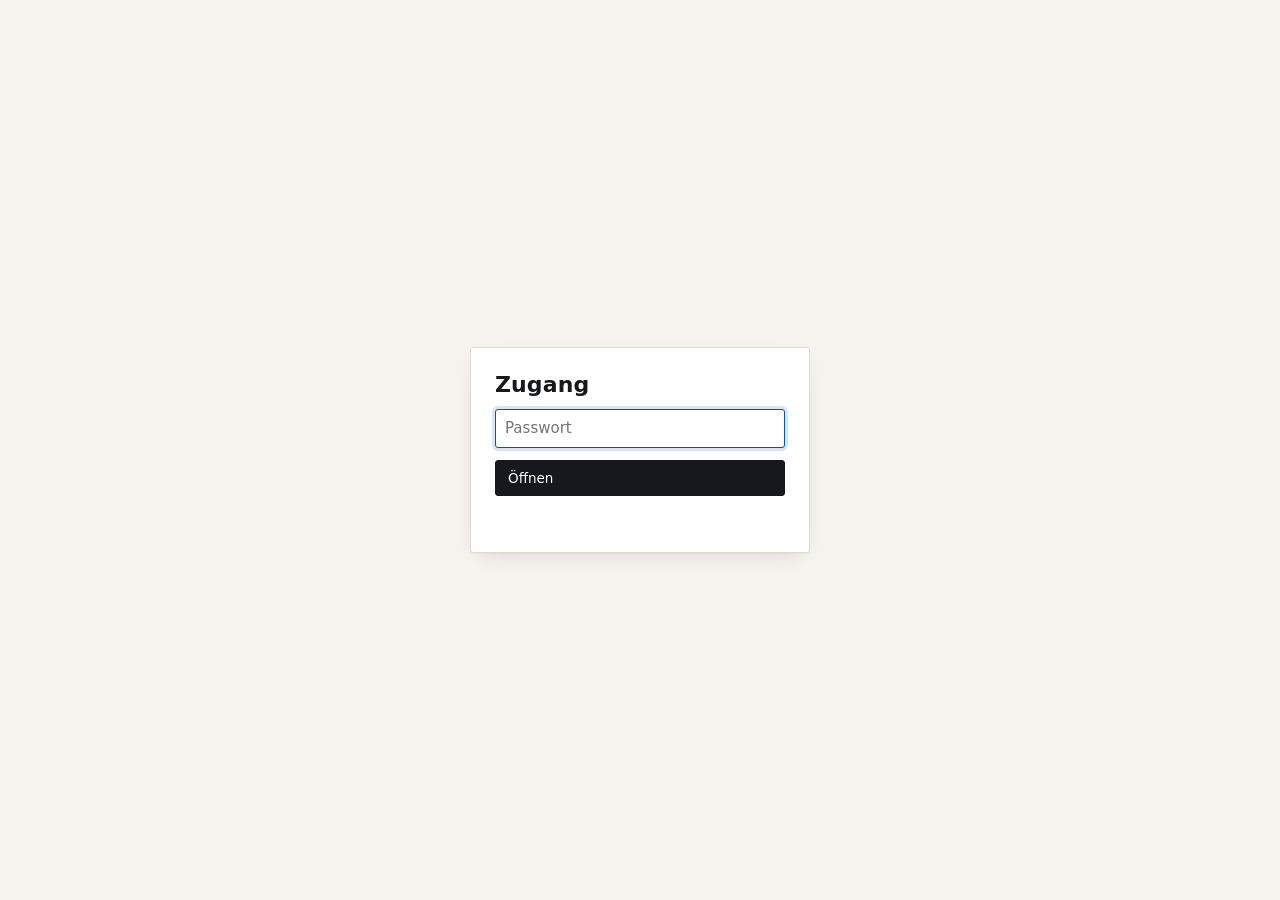
==== index.html @ f6db116a "Stand 2026-11-14T11:38Z" ====
<!doctype html>
<html lang="de">
<head>
<meta charset="utf-8">
<meta name="viewport" content="width=device-width, initial-scale=1">
<title>Zugang</title>
<meta name="robots" content="noindex,nofollow">
<meta name="referrer" content="no-referrer">
<meta name="theme-color" content="#16181D">
<link rel="stylesheet" href="styles.css">
<link rel="icon" href="data:image/svg+xml,%3Csvg xmlns='http://www.w3.org/2000/svg' viewBox='0 0 32 32'%3E%3Cpath d='M4 6h15l9 10-9 10H4z' fill='%23FFDB00' stroke='%2316181D' stroke-width='2'/%3E%3Ccircle cx='10' cy='16' r='2.5' fill='%2316181D'/%3E%3C/svg%3E">
</head>
<body class="locked">
<div id="login" class="login" hidden>
  <form id="login-form" autocomplete="on">
    <h1>Zugang</h1>
    <label class="sr" for="login-pw">Passwort</label>
    <input id="login-pw" class="inp" type="password" autocomplete="current-password" placeholder="Passwort" required>
    <button class="btn btn--primary" type="submit">Öffnen</button>
    <p id="login-msg" role="status"></p>
  </form>
</div>
<a class="skip" href="#view">Zum Inhalt springen</a>
<header class="masthead">
  <div class="masthead__inner">
    <a class="brand" href="#/aktuell" aria-label="Zweite-Chance-Monitor, Startseite">
      <svg class="brand__tag" viewBox="0 0 40 24" aria-hidden="true"><path d="M1 1h27l11 11-11 11H1z"/><circle cx="8" cy="12" r="2.6"/></svg>
      <span class="brand__name">Zweite&#8209;Chance&#8209;Monitor</span>
      <span class="brand__sub">IKEA Deutschland · inoffiziell</span>
    </a>
    <p class="status" id="status" aria-live="polite">Lade Daten …</p>
  </div>
  <nav class="tabs" aria-label="Hauptnavigation">
    <a href="#/aktuell" data-tab="aktuell">Aktuell <span class="tabs__n" id="n-aktuell"></span></a>
    <a href="#/archiv" data-tab="archiv">Archiv</a>
    <a href="#/merkliste" data-tab="merkliste">Merkliste <span class="tabs__n tabs__n--hit" id="n-hits"></span></a>
    <a href="#/statistik" data-tab="statistik">Statistik</a>
    <a href="#/daten" data-tab="daten">Daten &amp; Methodik</a>
  </nav>
</header>
<main id="view" tabindex="-1"></main>
<dialog id="detail" aria-labelledby="detail-title"></dialog>
<div class="toasts" id="toasts" role="status" aria-live="polite"></div>
<footer class="foot">
  Privates Projekt, nicht mit IKEA verbunden. Angaben ohne Gewähr – Verfügbarkeit immer bei IKEA prüfen.
</footer>
<script src="core.js"></script>
<script src="app.js"></script>
</body>
</html>
---- styles.css ----
:root{
  --paper:#F5F3EE; --card:#FFFFFF; --ink:#16181D; --ink-2:#3D4149; --muted:#6B6F76; --line:#DFDBD1; --line-2:#ECE9E2;
  --blue:#0058A3; --blue-ink:#00407A; --yellow:#FFDB00; --green:#2E7D4F; --rust:#B5452B;
  --sans:"IBM Plex Sans",system-ui,-apple-system,"Segoe UI",sans-serif; --cond:"IBM Plex Sans Condensed",var(--sans); --mono:"IBM Plex Mono",ui-monospace,monospace;
  --r:3px; --shadow:0 1px 0 rgba(22,24,29,.04),0 8px 24px -12px rgba(22,24,29,.18);
}
*{box-sizing:border-box}
html{-webkit-text-size-adjust:100%}
body{margin:0;background:var(--paper);color:var(--ink);font:15px/1.5 var(--sans);font-feature-settings:"tnum" 1}
a{color:var(--blue)} a:hover{color:var(--blue-ink)}
:focus-visible{outline:2px solid var(--blue);outline-offset:2px}
.skip{position:absolute;left:-999px}.skip:focus{left:12px;top:8px;z-index:99;background:var(--card);padding:6px 10px}
h1,h2,h3{font-family:var(--cond);letter-spacing:.005em;line-height:1.15;margin:0}
h2{font-size:22px} h3{font-size:16px}
.mono{font-family:var(--mono);font-size:12.5px}
.muted{color:var(--muted)}
button,input,select,textarea{font:inherit;color:inherit}

/* Masthead */
.masthead{background:var(--ink);color:#fff;position:sticky;top:0;z-index:20}
.masthead__inner{max-width:1440px;margin:0 auto;padding:14px 24px 10px;display:flex;gap:24px;align-items:flex-end;justify-content:space-between;flex-wrap:wrap}
.brand{display:grid;grid-template-columns:auto 1fr;column-gap:12px;align-items:center;color:#fff;text-decoration:none}
.brand:hover{color:#fff}
.brand__tag{width:40px;height:24px;grid-row:span 2}
.brand__tag path{fill:var(--yellow);stroke:#fff;stroke-width:1.2}.brand__tag circle{fill:var(--ink)}
.brand__name{font:700 22px/1 var(--cond);letter-spacing:.01em}
.brand__sub{font-size:12px;color:#B9BCC2;letter-spacing:.04em;text-transform:uppercase}
.status{margin:0;font-size:13px;color:#C9CCD1;text-align:right}
.status b{color:#fff;font-weight:600}
.status .dot{display:inline-block;width:8px;height:8px;border-radius:50%;background:var(--green);margin-right:6px;vertical-align:1px}
.status .dot--warn{background:#E0A100}.status .dot--bad{background:#E5533B}
.tabs{max-width:1440px;margin:0 auto;padding:0 16px;display:flex;gap:2px;overflow-x:auto;scrollbar-width:none}
.tabs a{color:#C9CCD1;text-decoration:none;padding:9px 12px 10px;font-weight:500;font-size:14px;border-bottom:3px solid transparent;white-space:nowrap}
.tabs a:hover{color:#fff}
.tabs a[aria-current=page]{color:#fff;border-bottom-color:var(--yellow)}
.tabs__n{font:500 11px var(--mono);color:#9EA2A9;margin-left:3px}
.tabs__n--hit:not(:empty){background:var(--yellow);color:var(--ink);padding:1px 6px;border-radius:9px}

main{max-width:1440px;margin:0 auto;padding:24px;min-height:70vh;outline:none}
.foot{max-width:1440px;margin:0 auto;padding:24px;color:var(--muted);font-size:12.5px;border-top:1px solid var(--line)}

/* Layout Liste */
.layout{display:grid;grid-template-columns:280px minmax(0,1fr);gap:28px;align-items:start}
@media (max-width:960px){.layout{grid-template-columns:1fr}.filters{position:static;max-height:none!important}}
.filters{position:sticky;top:112px;max-height:calc(100vh - 130px);overflow:auto;padding-right:6px}
.filters fieldset{border:0;border-top:1px solid var(--line);margin:0;padding:14px 0}
.filters legend{font:600 11.5px var(--sans);text-transform:uppercase;letter-spacing:.07em;color:var(--muted);padding:0 0 6px}
.filters .row{display:flex;gap:8px}
.inp{width:100%;background:var(--card);border:1px solid var(--line);border-radius:var(--r);padding:7px 9px;min-height:36px}
.inp:focus{border-color:var(--blue);outline:none;box-shadow:0 0 0 3px rgba(0,88,163,.15)}
.search{font-size:16px;padding:9px 11px}
.checks{display:flex;flex-direction:column;gap:1px;max-height:220px;overflow:auto;margin-top:6px}
.check{display:flex;align-items:center;gap:8px;font-size:13.5px;padding:3px 4px;border-radius:2px;cursor:pointer}
.check:hover{background:var(--line-2)}
.check input{accent-color:var(--blue);margin:0}
.check span:first-of-type{flex:1;min-width:0;overflow:hidden;text-overflow:ellipsis;white-space:nowrap}
.check small{font:11.5px var(--mono);color:var(--muted)}
.linkbtn{background:none;border:0;padding:0;color:var(--blue);cursor:pointer;font-size:12.5px}
.linkbtn:hover{text-decoration:underline}
.switch{display:flex;align-items:center;gap:8px;font-size:13.5px;padding:3px 0;cursor:pointer}
.switch input{accent-color:var(--blue)}

.toolbar{display:flex;flex-wrap:wrap;gap:10px 16px;align-items:center;justify-content:space-between;padding-bottom:12px;border-bottom:2px solid var(--ink);margin-bottom:4px}
.toolbar h2{display:flex;gap:10px;align-items:baseline}
.toolbar h2 small{font:400 14px var(--sans);color:var(--muted)}
.toolbar__r{display:flex;gap:8px;align-items:center;flex-wrap:wrap}
.btn{display:inline-flex;align-items:center;gap:6px;background:var(--card);border:1px solid var(--line);border-radius:var(--r);padding:7px 12px;min-height:36px;cursor:pointer;font-size:13.5px;font-weight:500;text-decoration:none;color:var(--ink)}
.btn:hover{border-color:var(--ink-2);color:var(--ink)}
.btn--primary{background:var(--ink);color:#fff;border-color:var(--ink)}.btn--primary:hover{background:#000;color:#fff}
.btn--blue{background:var(--blue);border-color:var(--blue);color:#fff}.btn--blue:hover{background:var(--blue-ink);color:#fff}
.btn[disabled]{opacity:.45;cursor:not-allowed}
.seg{display:inline-flex;border:1px solid var(--line);border-radius:var(--r);overflow:hidden;background:var(--card)}
.seg button{border:0;background:none;padding:6px 10px;cursor:pointer;font-size:13px;min-height:34px}
.seg button[aria-pressed=true]{background:var(--ink);color:#fff}
.notice{background:#FFF7C2;border:1px solid #EAD86A;padding:10px 14px;border-radius:var(--r);margin:14px 0;font-size:14px;display:flex;gap:12px;align-items:center;justify-content:space-between;flex-wrap:wrap}

/* Angebotszeilen */
.offers{list-style:none;margin:0;padding:0}
.offer{display:grid;grid-template-columns:72px minmax(0,1fr) 170px 128px;gap:16px;align-items:center;padding:14px 4px;border-bottom:1px solid var(--line);cursor:pointer;position:relative}
.offer:hover{background:rgba(255,255,255,.65)}
.offer:focus-visible{outline-offset:-2px}
.offer__img{width:72px;height:72px;background:#fff;border:1px solid var(--line-2);object-fit:contain;display:block}
.offer__img--none{display:grid;place-items:center;color:var(--line);font-size:26px}
.offer__t{font-weight:600;font-size:15.5px;letter-spacing:.01em}
.offer__t .badge{margin-left:6px}
.offer__d{color:var(--ink-2);font-size:13.5px;overflow:hidden;text-overflow:ellipsis;white-space:nowrap}
.offer__why{font-size:13px;color:var(--ink-2);margin-top:4px;display:flex;gap:6px;flex-wrap:wrap}
.chip{background:var(--line-2);border-radius:2px;padding:1px 7px;font-size:12.5px;max-width:100%;overflow:hidden;text-overflow:ellipsis;white-space:nowrap}
.chip--cond{background:#E3ECF6;color:#0B3E6E}
.offer__meta{font-size:13px;color:var(--ink-2);line-height:1.45}
.offer__meta .mono{color:var(--muted);font-size:11.5px}
.offer__price{text-align:right}
.price{font:700 22px/1 var(--cond)}
.price small{font-size:13px;font-weight:600}
.was{color:var(--muted);text-decoration:line-through;font-size:13px}
.tag{display:inline-block;position:relative;background:var(--yellow);color:var(--ink);font:700 13px/1 var(--cond);padding:4px 8px 4px 15px;margin-top:6px;clip-path:polygon(0 0,100% 0,100% 100%,0 100%,0 0)}
.tag::before{content:"";position:absolute;left:5px;top:50%;width:5px;height:5px;margin-top:-2.5px;border-radius:50%;background:var(--paper)}
.badge{display:inline-block;font:600 10.5px/1 var(--sans);text-transform:uppercase;letter-spacing:.06em;padding:3px 5px;border-radius:2px;vertical-align:2px}
.badge--new{background:var(--green);color:#fff}.badge--hit{background:var(--yellow);color:var(--ink)}
.badge--gone{background:var(--rust);color:#fff}.badge--back{background:#5B4BA8;color:#fff}.badge--drop{background:var(--blue);color:#fff}
@media (max-width:760px){
  .offer{grid-template-columns:60px minmax(0,1fr) auto;gap:12px}
  .offer__img{width:60px;height:60px}
  .offer__meta{grid-column:2/4;grid-row:2;font-size:12.5px}
  .offer__d{white-space:normal}
}
.grid{display:grid;grid-template-columns:repeat(auto-fill,minmax(210px,1fr));gap:14px;list-style:none;padding:14px 0 0;margin:0}
.card{background:var(--card);border:1px solid var(--line);border-radius:var(--r);padding:12px;cursor:pointer;display:flex;flex-direction:column;gap:6px}
.card:hover{border-color:var(--ink-2)}
.card img,.card .offer__img--none{width:100%;aspect-ratio:1;object-fit:contain;height:auto;border:0}
.card .price{font-size:20px}
.more{display:flex;justify-content:center;padding:20px}
.empty{padding:48px 12px;text-align:center;color:var(--muted)}
.empty h3{color:var(--ink);margin-bottom:6px}

/* Dialog */
dialog{border:0;padding:0;width:min(980px,96vw);max-height:92vh;background:var(--paper);color:var(--ink);border-radius:4px;box-shadow:0 30px 80px -20px rgba(0,0,0,.5)}
dialog::backdrop{background:rgba(22,24,29,.55)}
.dlg{display:grid;grid-template-columns:minmax(0,340px) minmax(0,1fr);gap:0}
@media (max-width:760px){.dlg{grid-template-columns:1fr}}
.dlg__img{background:#fff;display:grid;place-items:center;padding:20px;min-height:260px}
.dlg__img img{max-width:100%;max-height:340px;object-fit:contain}
.dlg__body{padding:22px 24px 26px;overflow:auto;max-height:92vh}
.dlg__close{position:absolute;right:10px;top:10px;width:36px;height:36px;border-radius:50%;border:0;background:var(--ink);color:#fff;font-size:18px;cursor:pointer;z-index:2}
.dlg h2{font-size:26px;margin:2px 0 4px;padding-right:36px}
.kv{display:grid;grid-template-columns:150px minmax(0,1fr);gap:6px 14px;font-size:14px;margin:16px 0}
.kv dt{color:var(--muted)} .kv dd{margin:0;overflow-wrap:anywhere}
.priceblock{display:flex;gap:18px;align-items:flex-end;padding:12px 0;border-top:1px solid var(--line);border-bottom:1px solid var(--line);margin-top:14px;flex-wrap:wrap}
.priceblock .price{font-size:34px}
.timeline{list-style:none;margin:8px 0 0;padding:0;border-left:2px solid var(--line);font-size:13.5px}
.timeline li{padding:3px 0 3px 14px;position:relative}
.timeline li::before{content:"";position:absolute;left:-6px;top:10px;width:10px;height:10px;border-radius:50%;background:var(--paper);border:2px solid var(--ink-2)}
.section{margin-top:22px}
.section h3{font-size:13px;text-transform:uppercase;letter-spacing:.07em;color:var(--muted);font-family:var(--sans);font-weight:600;margin-bottom:6px}
.minilist{list-style:none;padding:0;margin:0;font-size:13.5px}
.minilist li{display:flex;justify-content:space-between;gap:10px;padding:5px 0;border-bottom:1px dotted var(--line)}

/* Statistik */
.kpis{display:grid;grid-template-columns:repeat(auto-fit,minmax(170px,1fr));gap:0;border-top:2px solid var(--ink);border-bottom:1px solid var(--line);margin:14px 0 26px}
.kpi{padding:14px 16px 14px 0}
.kpi b{display:block;font:700 30px/1.05 var(--cond)}
.kpi span{font-size:12.5px;color:var(--muted)}
.charts{display:grid;grid-template-columns:repeat(auto-fit,minmax(min(100%,440px),1fr));gap:28px 36px}
.chart{min-width:0}
.chart header{display:flex;justify-content:space-between;align-items:baseline;gap:10px;border-bottom:1px solid var(--ink);padding-bottom:6px;margin-bottom:8px}
.chart header p{margin:2px 0 0;font-size:12.5px;color:var(--muted)}
.bars{display:grid;grid-template-columns:minmax(90px,38%) 1fr auto;gap:4px 10px;align-items:center;font-size:13px}
.bars .l{overflow:hidden;text-overflow:ellipsis;white-space:nowrap}
.bars .b{height:14px;background:var(--line-2);position:relative}
.bars .b i{position:absolute;inset:0 auto 0 0;background:var(--ink)}
.bars .v{font:12px var(--mono);text-align:right;color:var(--ink-2)}
.bars .b i.y{background:var(--yellow)}.bars .b i.bl{background:var(--blue)}
.cols svg{width:100%;height:auto;display:block}
.legend{display:flex;gap:14px;font-size:12.5px;color:var(--muted);margin-top:6px}
.legend i{display:inline-block;width:10px;height:10px;margin-right:5px;vertical-align:-1px}

/* Tabellen / Daten */
.tbl{width:100%;border-collapse:collapse;font-size:13.5px}
.tbl th{text-align:left;font-weight:600;font-size:12px;text-transform:uppercase;letter-spacing:.05em;color:var(--muted);border-bottom:1px solid var(--ink);padding:6px 8px}
.tbl td{border-bottom:1px solid var(--line);padding:6px 8px;vertical-align:top}
.tbl td.n{text-align:right;font-family:var(--mono);font-size:12.5px}
.tblwrap{overflow-x:auto}
.cols2{display:grid;grid-template-columns:repeat(auto-fit,minmax(min(100%,420px),1fr));gap:30px}
.box{background:var(--card);border:1px solid var(--line);border-radius:var(--r);padding:18px 20px}
.box h3{margin-bottom:8px}
.prose{max-width:780px}.prose p,.prose li{color:var(--ink-2)}
.bm{display:inline-block;background:var(--yellow);color:var(--ink);font-weight:700;padding:9px 14px;border-radius:var(--r);text-decoration:none;border:2px dashed var(--ink);cursor:grab}
.drop{border:2px dashed var(--line);border-radius:var(--r);padding:18px;text-align:center;color:var(--muted)}
.drop.over{border-color:var(--blue);background:#EAF2FA}
code{font-family:var(--mono);font-size:.88em;background:var(--line-2);padding:1px 4px;border-radius:2px}

/* Regeln */
.rules{display:grid;gap:10px;margin:10px 0}
.rule{background:var(--card);border:1px solid var(--line);border-left:4px solid var(--yellow);border-radius:var(--r);padding:12px 14px;display:flex;gap:12px;justify-content:space-between;align-items:flex-start}
.rule--off{border-left-color:var(--line);opacity:.7}
.rule--repo{border-left-color:var(--blue)}
.rule p{margin:3px 0 0;font-size:13px;color:var(--ink-2)}
.rule__act{display:flex;gap:6px;flex-shrink:0;flex-wrap:wrap;justify-content:flex-end}
.form{display:grid;grid-template-columns:repeat(auto-fit,minmax(200px,1fr));gap:12px;margin-top:10px}
.form label{display:flex;flex-direction:column;gap:4px;font-size:12.5px;color:var(--muted);font-weight:500}
.toasts{position:fixed;bottom:16px;left:50%;transform:translateX(-50%);display:flex;flex-direction:column;gap:8px;z-index:60;width:min(520px,92vw)}
.toast{background:var(--ink);color:#fff;padding:11px 15px;border-radius:var(--r);font-size:14px;box-shadow:var(--shadow);animation:in .2s ease-out}
@keyframes in{from{opacity:0;transform:translateY(8px)}}
.skeleton{height:86px;border-bottom:1px solid var(--line);background:linear-gradient(90deg,transparent,rgba(255,255,255,.7),transparent) var(--line-2);background-size:200% 100%;animation:sh 1.2s infinite}
@keyframes sh{to{background-position:-200% 0}}
@media (prefers-reduced-motion:reduce){*{animation:none!important;transition:none!important}}
.sr{position:absolute;width:1px;height:1px;overflow:hidden;clip:rect(0 0 0 0)}

/* Mobile: Suche bleibt direkt erreichbar, weitere Filter sind einklappbar. */
.mobile-filter-toggle{display:none}
.rule-hits:empty{display:none}
@media (max-width:960px){
  main{padding:16px}
  .layout{gap:12px}
  .filters{display:grid;grid-template-columns:minmax(0,1fr) auto;gap:8px;padding:0;margin:0 0 12px;max-height:none!important;overflow:visible}
  .filters .search{grid-column:1;min-width:0}
  .mobile-filter-toggle{display:inline-flex;grid-column:2;white-space:nowrap;min-height:42px}
  .filters fieldset,.filters #reset{display:none}
  .filters.filters--open{grid-template-columns:1fr}
  .filters.filters--open .search,.filters.filters--open .mobile-filter-toggle{grid-column:1}
  .filters.filters--open fieldset,.filters.filters--open #reset{display:block;grid-column:1}
  .filters.filters--open .checks{max-height:180px}
  .rule{display:grid;grid-template-columns:minmax(0,1fr) auto;gap:8px}
  .rule__act{grid-column:1/-1;justify-content:flex-start}
  .rule__act .btn{min-height:40px}
  .rule-hits{margin:8px 0 20px}
  .rule-hits .offers{max-height:62vh;overflow:auto}
}

/* Zugang */
body.locked .masthead,body.locked main,body.locked .foot{display:none}
.login{min-height:100vh;display:grid;place-items:center;padding:16px}
.login[hidden]{display:none}
.login form{width:min(340px,100%);display:grid;gap:12px;background:var(--card);border:1px solid var(--line);border-radius:var(--r);padding:24px;box-shadow:var(--shadow)}
.login h1{font-size:22px}
.login p{margin:0;min-height:1.4em;color:var(--rust);font-size:14px}
.inp{width:100%}
summary{cursor:pointer}
details.box>summary{list-style:none}
details.box>summary::-webkit-details-marker{display:none}
details.box>summary h3::after{content:" ▾";color:var(--muted)}
details.box:not([open])>summary h3::after{content:" ▸"}

/* Mobil: kompakter Kopf, Filter als Vollbild-Blatt mit fester Bestätigungsleiste */
.filters__done{display:none}
@media (max-width:960px){
  .masthead{position:static}
  .masthead__inner{padding:10px 16px 6px;gap:4px 12px}
  .brand__sub,.brand__tag{display:none}
  .brand__name{font-size:19px}
  .status{font-size:12px;margin:0}
  .filters.filters--open{display:block;position:fixed!important;inset:0;z-index:70;background:var(--paper);overflow:auto;padding:14px 16px 96px;margin:0;-webkit-overflow-scrolling:touch}
  .filters.filters--open .search{margin-bottom:8px}
  .filters.filters--open .mobile-filter-toggle{width:100%;margin-bottom:6px}
  .filters.filters--open .filters__done{display:block;position:fixed;left:16px;right:16px;bottom:14px;z-index:71;min-height:48px;justify-content:center;box-shadow:0 6px 20px rgba(0,0,0,.3)}
  body.filters-open{overflow:hidden}
  .filters.filters--open .checks{max-height:220px}
  .toolbar{flex-wrap:wrap;gap:8px}
}
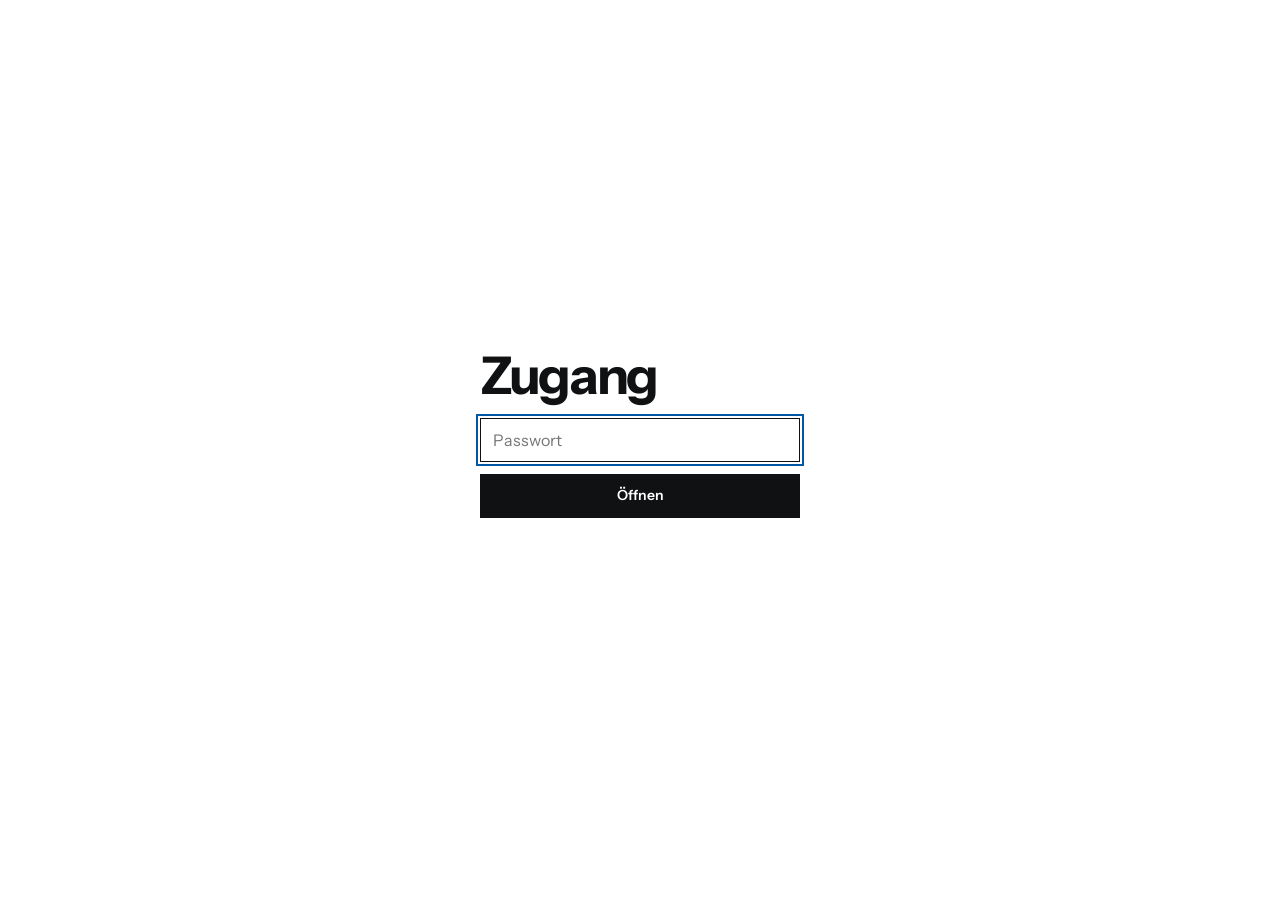
==== commit 0c2c1567: "Stand 2026-11-28T15:42Z" ====
--- a/index.html
+++ b/index.html
@@ -2,49 +2,36 @@
 <html lang="de">
 <head>
 <meta charset="utf-8">
-<meta name="viewport" content="width=device-width, initial-scale=1">
+<meta name="viewport" content="width=device-width, initial-scale=1, viewport-fit=cover">
 <title>Zugang</title>
 <meta name="robots" content="noindex,nofollow">
 <meta name="referrer" content="no-referrer">
-<meta name="theme-color" content="#16181D">
-<link rel="stylesheet" href="styles.css">
-<link rel="icon" href="data:image/svg+xml,%3Csvg xmlns='http://www.w3.org/2000/svg' viewBox='0 0 32 32'%3E%3Cpath d='M4 6h15l9 10-9 10H4z' fill='%23FFDB00' stroke='%2316181D' stroke-width='2'/%3E%3Ccircle cx='10' cy='16' r='2.5' fill='%2316181D'/%3E%3C/svg%3E">
+<meta name="theme-color" content="#101112">
+<link rel="preconnect" href="https://fonts.googleapis.com">
+<link rel="stylesheet" href="https://fonts.googleapis.com/css2?family=Instrument+Sans:wght@400;500;600;700&display=swap">
+<link rel="stylesheet" href="styles.css?v=1e78dff">
+<link rel="icon" href="icons/icon.svg" type="image/svg+xml">
+<link rel="icon" href="icons/icon-192.png" type="image/png" sizes="192x192">
+<link rel="apple-touch-icon" href="icons/apple-touch-icon.png">
+<link rel="manifest" href="manifest.webmanifest">
+<meta name="apple-mobile-web-app-capable" content="yes">
+<meta name="mobile-web-app-capable" content="yes">
+<meta name="apple-mobile-web-app-title" content="Zweite Chance">
+<meta name="apple-mobile-web-app-status-bar-style" content="black">
 </head>
-<body class="locked">
+<body>
 <div id="login" class="login" hidden>
   <form id="login-form" autocomplete="on">
     <h1>Zugang</h1>
     <label class="sr" for="login-pw">Passwort</label>
-    <input id="login-pw" class="inp" type="password" autocomplete="current-password" placeholder="Passwort" required>
-    <button class="btn btn--primary" type="submit">Öffnen</button>
+    <input id="login-pw" type="password" autocomplete="current-password" placeholder="Passwort" required>
+    <button type="submit">Öffnen</button>
     <p id="login-msg" role="status"></p>
   </form>
 </div>
-<a class="skip" href="#view">Zum Inhalt springen</a>
-<header class="masthead">
-  <div class="masthead__inner">
-    <a class="brand" href="#/aktuell" aria-label="Zweite-Chance-Monitor, Startseite">
-      <svg class="brand__tag" viewBox="0 0 40 24" aria-hidden="true"><path d="M1 1h27l11 11-11 11H1z"/><circle cx="8" cy="12" r="2.6"/></svg>
-      <span class="brand__name">Zweite&#8209;Chance&#8209;Monitor</span>
-      <span class="brand__sub">IKEA Deutschland · inoffiziell</span>
-    </a>
-    <p class="status" id="status" aria-live="polite">Lade Daten …</p>
-  </div>
-  <nav class="tabs" aria-label="Hauptnavigation">
-    <a href="#/aktuell" data-tab="aktuell">Aktuell <span class="tabs__n" id="n-aktuell"></span></a>
-    <a href="#/archiv" data-tab="archiv">Archiv</a>
-    <a href="#/merkliste" data-tab="merkliste">Merkliste <span class="tabs__n tabs__n--hit" id="n-hits"></span></a>
-    <a href="#/statistik" data-tab="statistik">Statistik</a>
-    <a href="#/daten" data-tab="daten">Daten &amp; Methodik</a>
-  </nav>
-</header>
-<main id="view" tabindex="-1"></main>
-<dialog id="detail" aria-labelledby="detail-title"></dialog>
+<div id="app"><p class="boot">Lade …</p></div>
 <div class="toasts" id="toasts" role="status" aria-live="polite"></div>
-<footer class="foot">
-  Privates Projekt, nicht mit IKEA verbunden. Angaben ohne Gewähr – Verfügbarkeit immer bei IKEA prüfen.
-</footer>
-<script src="core.js"></script>
-<script src="app.js"></script>
+<script src="core.js?v=1e78dff"></script>
+<script src="app.js?v=1e78dff"></script>
 </body>
 </html>
--- a/styles.css
+++ b/styles.css
@@ -1,239 +1,338 @@
+
+/* Register: ein Datenblatt. Weiß, weil IKEA-Fotos auf Weiß stehen. Schwarz für Inhalt, Blau nur für Bedienbares, Rot/Grün nur für Preisrichtung.
+   Filter sind Sätze. Jede Zahl hat eine Bezugsgröße. Bewusst nur hell. */
 :root{
-  --paper:#F5F3EE; --card:#FFFFFF; --ink:#16181D; --ink-2:#3D4149; --muted:#6B6F76; --line:#DFDBD1; --line-2:#ECE9E2;
-  --blue:#0058A3; --blue-ink:#00407A; --yellow:#FFDB00; --green:#2E7D4F; --rust:#B5452B;
-  --sans:"IBM Plex Sans",system-ui,-apple-system,"Segoe UI",sans-serif; --cond:"IBM Plex Sans Condensed",var(--sans); --mono:"IBM Plex Mono",ui-monospace,monospace;
-  --r:3px; --shadow:0 1px 0 rgba(22,24,29,.04),0 8px 24px -12px rgba(22,24,29,.18);
+  --bg:#FFFFFF;--ink:#101112;--ink2:#3F4246;--mut:#7A7E84;--rule:#E3E4E6;--wash:#F6F7F8;--hov:#F3F7FC;
+  --blue:#0058A3;--blue2:#7FA9D3;--blue3:#D7E5F3;--red:#C8102E;--green:#0A7D3B;--mark:#FFDB00;
+  --f:"Instrument Sans",Arial,sans-serif;--m:"IBM Plex Mono",ui-monospace,Menlo,monospace;color-scheme:light;
 }
 *{box-sizing:border-box}
+html,body{background:var(--bg)}
+body{margin:0;color:var(--ink);font:14px/1.5 var(--f)}
+button,input,select{font:inherit;color:inherit}
+button{background:none;border:0;padding:0;cursor:pointer}
+:focus-visible{outline:2px solid var(--blue);outline-offset:2px}
+img{display:block;max-width:100%}
+.tn{font-variant-numeric:tabular-nums}
+.mut{color:var(--mut)}
+.note{background:var(--mark);color:var(--ink);font-size:12.5px;line-height:1.3;padding:6px max(16px,env(safe-area-inset-right,0px)) 6px max(16px,env(safe-area-inset-left,0px))}
+body::before{content:"";position:fixed;inset:0 0 auto;height:env(safe-area-inset-top,0px);background:var(--ink);z-index:70}
+.wx{padding-left:max(16px,env(safe-area-inset-left,0px));padding-right:max(16px,env(safe-area-inset-right,0px))}
+header{border-bottom:2px solid var(--ink)}
+.hd{max-width:1400px;margin:0 auto;display:flex;align-items:baseline;gap:28px;padding:12px 0 9px;flex-wrap:wrap}
+.brand{font-weight:700;font-size:15px}
+.tabs{display:flex;gap:22px;overflow-x:auto;scrollbar-width:none}
+.tabs button{font-size:15px;font-weight:500;color:var(--mut);white-space:nowrap}
+.tabs button[aria-current]{color:var(--ink);font-weight:700}
+.tabs sup{font-size:10.5px;margin-left:2px;font-weight:500}
+.brand::before{content:"";display:inline-block;width:10px;height:10px;background:var(--mark);margin-right:7px;vertical-align:0}
+.nv{display:inline-block;width:8px;height:8px;border-radius:50%;background:var(--mark);box-shadow:0 0 0 1px var(--ink);margin-right:7px;vertical-align:1px}
+.trk{height:8px;background:var(--wash);border-radius:4px;overflow:hidden}.trk i{display:block;height:8px;background:var(--ink);border-radius:4px}.trk i.hl{background:var(--blue)}
+.tb{display:grid;grid-template-columns:40px minmax(0,1fr) minmax(0,1.1fr) 56px;gap:12px;align-items:center;padding:5px 0;cursor:pointer;font-size:13px}
+.tb img{width:40px;height:40px;object-fit:contain}.tb:hover{background:var(--hov)}
+.sq{display:inline-block;width:11px;height:11px;border:1px solid rgba(0,0,0,.18);margin-right:7px;vertical-align:-1px}
+.gp{border-left:3px solid var(--blue);padding:8px 0 8px 14px;margin:14px 0 0;font-size:14px;color:var(--ink2)}
+.gp b{color:var(--ink)}
+.dl2{display:grid;grid-template-columns:minmax(0,220px) minmax(0,1fr);border-top:1px solid var(--rule)}
+.dl2>*{padding:10px 0;border-bottom:1px solid var(--rule);margin:0}
+.dl2 dt{color:var(--mut);font-size:13.5px;padding-right:20px}
+.runs{display:flex;gap:3px;align-items:flex-end;height:34px;margin:6px 0}
+.runs i{width:10px;background:var(--ink);border-radius:2px 2px 0 0}.runs i.late{background:var(--red)}
+.mine{margin-left:auto;font-size:12.5px;color:var(--mut)}
+.mine button{color:var(--blue);font-weight:600}
+main{max-width:1400px;margin:0 auto;padding-bottom:70px}
+h1{font:700 clamp(30px,4.4vw,52px)/.95 var(--f);letter-spacing:-.045em;margin:20px 0 10px}
+h1 small{font-size:.32em;letter-spacing:0;color:var(--mut);font-weight:500;margin-left:12px;vertical-align:.95em}
+h2{font:700 12px var(--f);letter-spacing:.09em;text-transform:uppercase;margin:0 0 2px}
+.sub{color:var(--mut);font-size:13px;margin:0 0 14px}
+.sec{margin-top:28px}
+.sec>.h{display:flex;justify-content:space-between;align-items:baseline;gap:12px;border-top:1px solid var(--ink);padding-top:10px}
+.sec>.h button{color:var(--blue);font-weight:600;font-size:13px}
+.lead{font-size:clamp(17px,2.1vw,23px);line-height:1.35;letter-spacing:-.015em;max-width:980px;margin:0 0 8px}
+.lead button{color:var(--blue);font-weight:600;border-bottom:2px solid}
+.lnk{color:var(--blue);font-weight:600}
+.two{display:grid;grid-template-columns:minmax(0,1fr) minmax(0,1fr);gap:24px 48px}
+.three{display:grid;grid-template-columns:repeat(3,minmax(0,1fr));gap:24px 40px}
+@media(max-width:900px){.two,.three{grid-template-columns:1fr}}
+.pr{font-weight:700;white-space:nowrap}
+.pr sup{font-size:.58em;vertical-align:.6em}
+.pr small{font-size:.62em;margin-left:1px}
+.dn{color:var(--green)}.up{color:var(--red)}
+.chip{display:inline-block;font-size:11.5px;font-weight:600;padding:1px 6px;border:1px solid currentColor;border-radius:2px;white-space:nowrap}
+.fav{color:#B4B7BB;width:28px;height:28px;display:inline-grid;place-items:center}
+.fav.on{color:var(--red)}
+h1 .fav{width:44px;height:44px;vertical-align:.12em}h1 .fav svg{width:34px;height:34px}
+.fav svg{width:19px;height:19px}.fav path{fill:none;stroke:currentColor;stroke-width:1.7}.fav.on path{fill:currentColor}
+
+/* Filtersatz */
+.q-old{font-size:clamp(17px,1.9vw,22px);line-height:1.55;letter-spacing:-.012em;max-width:1120px}
+.slot{position:relative;display:inline}
+.slot>button{color:var(--blue);font-weight:600;border-bottom:2px solid currentColor;line-height:1.15}
+.slot>button.set{color:var(--ink);border-color:var(--ink)}
+.slot .x{color:var(--mut);font-size:.7em;margin-left:3px;border:0}
+.add{color:var(--mut)!important;border:1px dashed var(--mut)!important;font-size:.62em!important;padding:3px 10px;border-radius:2px;vertical-align:.2em;font-weight:600}
+.pop{position:absolute;z-index:40;top:calc(100% + 10px);left:0;width:min(340px,86vw);background:#fff;border:1.5px solid var(--ink);padding:10px;font-size:14px;line-height:1.4;letter-spacing:0;max-height:380px;overflow:auto;box-shadow:0 10px 30px rgba(0,0,0,.08)}
+.pop h4{font:700 11px var(--f);letter-spacing:.09em;text-transform:uppercase;color:var(--mut);margin:8px 2px 4px}
+.pop h4:first-child{margin-top:0}
+.pop input[type=search]{width:100%;border:0;border-bottom:1px solid var(--ink);padding:5px 2px;margin-bottom:6px}
+.opt{display:flex;gap:10px;align-items:center;padding:5px 2px;cursor:pointer}
+.opt input{accent-color:var(--ink);margin:0;width:16px;height:16px;flex:none}
+.opt span{flex:1}.opt small{color:var(--mut);font-variant-numeric:tabular-nums}
+.opt.zero{color:#B6B8BB}
+.opt.sep{border-bottom:1px solid var(--rule);padding-bottom:8px;margin-bottom:4px}
+.range{display:flex;gap:8px;align-items:center}
+.range input{width:100%;border:1.5px solid var(--ink);height:38px;padding:0 8px}
+.pop .ok{display:block;width:100%;margin-top:8px;background:var(--ink);color:#fff;height:34px;font-weight:600}
+.lay{display:block}
+.side{display:none}
+@media(min-width:1000px){.lay{display:grid;grid-template-columns:250px minmax(0,1fr);gap:30px;align-items:start}.side{display:block;position:sticky;top:12px;max-height:calc(100vh - 24px);overflow:auto;padding-right:6px;font-size:13.5px}}
+.side .fg{border-top:1px solid var(--rule);padding:9px 0 7px}
+.side .fg:first-child{border-top:2px solid var(--ink)}
+.side h4{font:700 11px var(--f);letter-spacing:.09em;text-transform:uppercase;margin:0 0 5px;display:flex;justify-content:space-between}
+.side h4 .on{color:var(--blue);letter-spacing:0;text-transform:none;font-weight:600}
+.side .opt{padding:3px 0}.side .opt input{width:15px;height:15px}
+.side input[type=search]{width:100%;border:0;border-bottom:1px solid var(--rule);padding:4px 0;margin-bottom:4px;font-size:13px}
+.side .grp{font:700 11px var(--f);letter-spacing:.09em;text-transform:uppercase;color:var(--mut);margin:14px 0 2px}
+.side .more{font-size:12.5px;margin-top:2px}
+.side .range input{height:32px}
+.side .ok{display:none}
+.bar{display:flex;justify-content:space-between;align-items:center;gap:12px;flex-wrap:wrap;border-top:1px solid var(--ink);border-bottom:1px solid var(--rule);padding:10px 0;margin:18px 0 0;font-size:13px}
+.bar .l{display:flex;gap:18px;align-items:center;flex-wrap:wrap}
+.bar input[type=search]{border:0;border-bottom:1px solid var(--ink);padding:4px 0;width:210px;max-width:56vw}
+.seg button{color:var(--mut);font-weight:600;margin-left:12px}
+.seg button[aria-pressed="true"]{color:var(--ink);text-decoration:underline;text-decoration-thickness:2px;text-underline-offset:5px}
+.seg .lab{color:var(--mut);margin-left:12px}
+
+/* Tabelle */
+.tw{overflow-x:auto}
+table{width:100%;border-collapse:collapse}
+th{text-align:left;font-weight:600;font-size:11px;letter-spacing:.07em;text-transform:uppercase;color:var(--mut);padding:10px 12px 8px 0;border-bottom:1px solid var(--rule);white-space:nowrap}
+th[data-sortby]{cursor:pointer}th[data-sortby]:hover{color:var(--ink)}
+th[aria-sort]{color:var(--ink)}th[aria-sort]::after{content:" ↓"}
+th.r,td.r{text-align:right}
+td{padding:6px 12px 6px 0;border-bottom:1px solid var(--rule);vertical-align:middle}
+tbody tr[data-open]{cursor:pointer}
+tbody tr[data-open]:hover td{background:var(--hov)}
+td.im{width:76px;padding-right:10px}
+td.im img{width:68px;height:68px;object-fit:contain}
+.nm{font-weight:700}
+.kd{color:var(--mut);font-size:13px}
+td .pr{font-size:16px}
+.bar5{display:inline-block;width:54px;height:5px;background:var(--rule);vertical-align:middle;margin-right:8px}
+.bar5 i{display:block;height:5px;background:var(--ink)}
+.fh{font-size:12.5px;white-space:nowrap}
+.fh b{color:var(--ink)}
+.grp td{background:var(--wash);font-weight:700;font-size:12px;letter-spacing:.06em;text-transform:uppercase;color:var(--ink2);padding-top:7px;padding-bottom:7px}
+.imgs{display:grid;grid-template-columns:repeat(auto-fill,minmax(176px,1fr));gap:1px;background:var(--rule);border:1px solid var(--rule);margin-top:12px}
+.imgs>div{background:#fff;padding:10px 12px 12px;cursor:pointer;position:relative;display:flex;flex-direction:column;gap:2px}
+.imgs>div:hover{background:var(--hov)}
+.imgs img{aspect-ratio:1;object-fit:contain;width:100%;margin-bottom:6px}
+.imgs .n{font-weight:700;font-size:13.5px}.imgs .k{font-size:12.5px;color:var(--mut);line-height:1.3}
+.imgs .p{display:flex;align-items:baseline;gap:8px;margin-top:4px}.imgs .p .pr{font-size:18px}
+.imgs .f{font-size:12px;color:var(--ink2);margin-top:auto;padding-top:4px}
+.imgs .fav{position:absolute;top:4px;right:4px}
+@media(max-width:640px){.hide{display:none}td{padding:5px 8px 5px 0}h1{margin:14px 0 8px}.sec{margin-top:22px}.q-old{font-size:17px;line-height:1.45}}
+.empty{padding:40px 0;color:var(--mut)}
+
+/* Detailseiten */
+.back{color:var(--blue);font-weight:600;margin-top:22px}
+.top2{display:grid;grid-template-columns:minmax(0,360px) minmax(0,1fr);gap:36px;margin:10px 0 4px}
+@media(max-width:820px){.top2{grid-template-columns:1fr;gap:12px}.top2 .big{max-width:300px}}
+.big{aspect-ratio:1;display:grid;place-items:center}.big img{max-height:100%;object-fit:contain}
+.crumb{font-size:12.5px;color:var(--mut)}
+.top2 h1{margin:4px 0 2px}
+.kd2{font-size:17px;color:var(--ink2)}
+.bigpr{font-size:44px;margin:14px 0 0;letter-spacing:-.02em}
+.alts{display:flex;gap:6px;flex-wrap:wrap;margin:16px 0 4px}
+.alts button{width:58px;height:58px;border:1px solid var(--rule);padding:3px}
+.alts button[aria-pressed="true"]{border:2px solid var(--ink)}
+dl.kv{display:grid;grid-template-columns:auto 1fr;margin:16px 0 0;border-top:1px solid var(--rule)}
+dl.kv dt,dl.kv dd{margin:0;padding:8px 0;border-bottom:1px solid var(--rule)}
+dl.kv dt{color:var(--mut);padding-right:28px;font-size:13.5px}
+.hint{border-left:3px solid var(--mark);padding:6px 0 6px 12px;margin:16px 0 0;font-size:14px}
+.hint button{color:var(--blue);font-weight:600}
+.btns{display:flex;gap:10px;flex-wrap:wrap;margin-top:18px}
+.btn{height:42px;padding:0 18px;border:1.5px solid var(--ink);font-weight:600;display:inline-flex;align-items:center;gap:8px}
+.btn.pri{background:var(--ink);color:#fff}
+.btn .fav{width:auto;height:auto;color:inherit}
+
+/* Diagramme */
+svg{display:block;overflow:visible}
+svg[role=img]{max-width:800px}
+svg text{font:11px var(--f);fill:var(--mut)}
+svg .lab{fill:var(--ink);font-weight:600}
+.legend{display:flex;gap:16px;flex-wrap:wrap;font-size:12px;color:var(--mut);margin-top:6px}
+.legend i{display:inline-block;width:10px;height:10px;margin-right:5px;vertical-align:-1px}
+.heat{border-collapse:collapse;font-size:12px}
+.heat th{font-size:11px;padding:0 0 8px;letter-spacing:.02em;text-transform:none;font-weight:600;vertical-align:bottom;width:30px;height:150px;writing-mode:vertical-rl;transform:rotate(180deg);text-align:left;white-space:nowrap}
+.heat th:first-child{writing-mode:horizontal-tb;transform:none;width:auto;height:auto}
+.heat td{padding:0;border:0;border-bottom:1px solid #fff;height:20px}
+.heat td.n{padding-right:12px;white-space:nowrap;border-bottom:1px solid var(--rule)}
+.heat td.c{border-left:1px solid #fff;text-align:center;font-size:10.5px;font-variant-numeric:tabular-nums;color:var(--ink2)}
+.heat tr.me td.n{font-weight:700}
+.heat tr[data-markt]{cursor:pointer}
+.heat tr[data-markt]:hover td.n{color:var(--blue)}
+.anav{display:flex;gap:20px;margin:-4px 0 26px;font-size:clamp(17px,2.1vw,22px);flex-wrap:wrap}
+.anav button{color:var(--mut);font-weight:600}
+.anav button[aria-pressed="true"]{color:var(--ink);text-decoration:underline;text-decoration-thickness:2px;text-underline-offset:6px}
+.anav button:disabled{color:#C7C9CC;cursor:default}
+.nums{display:grid;grid-template-columns:repeat(4,minmax(0,1fr));border-top:2px solid var(--ink);margin-bottom:22px}
+@media(max-width:700px){.nums{grid-template-columns:repeat(2,minmax(0,1fr))}}
+.nums div{padding:10px 14px 0 0}
+.nums b{display:block;font:700 clamp(28px,4.4vw,48px)/1 var(--f);letter-spacing:-.04em}
+.nums span{font-size:12.5px;color:var(--mut)}
+.feed div{display:grid;grid-template-columns:52px minmax(0,1fr);gap:10px;padding:5px 0;border-bottom:1px solid var(--rule);align-items:center;cursor:pointer}
+.feed div.ev{grid-template-columns:44px 56px minmax(0,1fr)}
+.feed .ev img{width:56px;height:56px;object-fit:contain}
+.feed .ev .t{line-height:1.35}
+.feed div:hover{background:var(--hov)}
+@media(max-width:640px){.feed div.ev{grid-template-columns:38px 56px minmax(0,1fr);gap:8px}}
+.watch div.r{display:grid;grid-template-columns:64px minmax(0,1fr) auto;gap:10px;align-items:center;padding:4px 0;border-bottom:1px solid var(--rule);cursor:pointer}
+.watch img{width:64px;height:64px;object-fit:contain}
+.sw{position:relative;display:inline-block;width:34px;height:20px;background:var(--rule);border-radius:10px;vertical-align:middle;flex:none}
+.sw::after{content:"";position:absolute;top:2px;left:2px;width:16px;height:16px;border-radius:50%;background:#fff;transition:left .15s}
+.sw[aria-checked="true"]{background:var(--ink)}.sw[aria-checked="true"]::after{left:16px}
+.rulebox{padding:6px 0;border-bottom:1px solid var(--rule);display:grid;grid-template-columns:minmax(0,1fr) auto;gap:6px 14px;align-items:center}
+.rulebox .s{font-size:15px;line-height:1.4}
+.rulebox .s b{font-weight:600}
+.rulebox .m{font-size:12.5px;color:var(--mut)}
+
+/* App-Rahmen */
 html{-webkit-text-size-adjust:100%}
-body{margin:0;background:var(--paper);color:var(--ink);font:15px/1.5 var(--sans);font-feature-settings:"tnum" 1}
-a{color:var(--blue)} a:hover{color:var(--blue-ink)}
-:focus-visible{outline:2px solid var(--blue);outline-offset:2px}
-.skip{position:absolute;left:-999px}.skip:focus{left:12px;top:8px;z-index:99;background:var(--card);padding:6px 10px}
-h1,h2,h3{font-family:var(--cond);letter-spacing:.005em;line-height:1.15;margin:0}
-h2{font-size:22px} h3{font-size:16px}
-.mono{font-family:var(--mono);font-size:12.5px}
-.muted{color:var(--muted)}
-button,input,select,textarea{font:inherit;color:inherit}
-
-/* Masthead */
-.masthead{background:var(--ink);color:#fff;position:sticky;top:0;z-index:20}
-.masthead__inner{max-width:1440px;margin:0 auto;padding:14px 24px 10px;display:flex;gap:24px;align-items:flex-end;justify-content:space-between;flex-wrap:wrap}
-.brand{display:grid;grid-template-columns:auto 1fr;column-gap:12px;align-items:center;color:#fff;text-decoration:none}
-.brand:hover{color:#fff}
-.brand__tag{width:40px;height:24px;grid-row:span 2}
-.brand__tag path{fill:var(--yellow);stroke:#fff;stroke-width:1.2}.brand__tag circle{fill:var(--ink)}
-.brand__name{font:700 22px/1 var(--cond);letter-spacing:.01em}
-.brand__sub{font-size:12px;color:#B9BCC2;letter-spacing:.04em;text-transform:uppercase}
-.status{margin:0;font-size:13px;color:#C9CCD1;text-align:right}
-.status b{color:#fff;font-weight:600}
-.status .dot{display:inline-block;width:8px;height:8px;border-radius:50%;background:var(--green);margin-right:6px;vertical-align:1px}
-.status .dot--warn{background:#E0A100}.status .dot--bad{background:#E5533B}
-.tabs{max-width:1440px;margin:0 auto;padding:0 16px;display:flex;gap:2px;overflow-x:auto;scrollbar-width:none}
-.tabs a{color:#C9CCD1;text-decoration:none;padding:9px 12px 10px;font-weight:500;font-size:14px;border-bottom:3px solid transparent;white-space:nowrap}
-.tabs a:hover{color:#fff}
-.tabs a[aria-current=page]{color:#fff;border-bottom-color:var(--yellow)}
-.tabs__n{font:500 11px var(--mono);color:#9EA2A9;margin-left:3px}
-.tabs__n--hit:not(:empty){background:var(--yellow);color:var(--ink);padding:1px 6px;border-radius:9px}
-
-main{max-width:1440px;margin:0 auto;padding:24px;min-height:70vh;outline:none}
-.foot{max-width:1440px;margin:0 auto;padding:24px;color:var(--muted);font-size:12.5px;border-top:1px solid var(--line)}
-
-/* Layout Liste */
-.layout{display:grid;grid-template-columns:280px minmax(0,1fr);gap:28px;align-items:start}
-@media (max-width:960px){.layout{grid-template-columns:1fr}.filters{position:static;max-height:none!important}}
-.filters{position:sticky;top:112px;max-height:calc(100vh - 130px);overflow:auto;padding-right:6px}
-.filters fieldset{border:0;border-top:1px solid var(--line);margin:0;padding:14px 0}
-.filters legend{font:600 11.5px var(--sans);text-transform:uppercase;letter-spacing:.07em;color:var(--muted);padding:0 0 6px}
-.filters .row{display:flex;gap:8px}
-.inp{width:100%;background:var(--card);border:1px solid var(--line);border-radius:var(--r);padding:7px 9px;min-height:36px}
-.inp:focus{border-color:var(--blue);outline:none;box-shadow:0 0 0 3px rgba(0,88,163,.15)}
-.search{font-size:16px;padding:9px 11px}
-.checks{display:flex;flex-direction:column;gap:1px;max-height:220px;overflow:auto;margin-top:6px}
-.check{display:flex;align-items:center;gap:8px;font-size:13.5px;padding:3px 4px;border-radius:2px;cursor:pointer}
-.check:hover{background:var(--line-2)}
-.check input{accent-color:var(--blue);margin:0}
-.check span:first-of-type{flex:1;min-width:0;overflow:hidden;text-overflow:ellipsis;white-space:nowrap}
-.check small{font:11.5px var(--mono);color:var(--muted)}
-.linkbtn{background:none;border:0;padding:0;color:var(--blue);cursor:pointer;font-size:12.5px}
-.linkbtn:hover{text-decoration:underline}
-.switch{display:flex;align-items:center;gap:8px;font-size:13.5px;padding:3px 0;cursor:pointer}
-.switch input{accent-color:var(--blue)}
-
-.toolbar{display:flex;flex-wrap:wrap;gap:10px 16px;align-items:center;justify-content:space-between;padding-bottom:12px;border-bottom:2px solid var(--ink);margin-bottom:4px}
-.toolbar h2{display:flex;gap:10px;align-items:baseline}
-.toolbar h2 small{font:400 14px var(--sans);color:var(--muted)}
-.toolbar__r{display:flex;gap:8px;align-items:center;flex-wrap:wrap}
-.btn{display:inline-flex;align-items:center;gap:6px;background:var(--card);border:1px solid var(--line);border-radius:var(--r);padding:7px 12px;min-height:36px;cursor:pointer;font-size:13.5px;font-weight:500;text-decoration:none;color:var(--ink)}
-.btn:hover{border-color:var(--ink-2);color:var(--ink)}
-.btn--primary{background:var(--ink);color:#fff;border-color:var(--ink)}.btn--primary:hover{background:#000;color:#fff}
-.btn--blue{background:var(--blue);border-color:var(--blue);color:#fff}.btn--blue:hover{background:var(--blue-ink);color:#fff}
-.btn[disabled]{opacity:.45;cursor:not-allowed}
-.seg{display:inline-flex;border:1px solid var(--line);border-radius:var(--r);overflow:hidden;background:var(--card)}
-.seg button{border:0;background:none;padding:6px 10px;cursor:pointer;font-size:13px;min-height:34px}
-.seg button[aria-pressed=true]{background:var(--ink);color:#fff}
-.notice{background:#FFF7C2;border:1px solid #EAD86A;padding:10px 14px;border-radius:var(--r);margin:14px 0;font-size:14px;display:flex;gap:12px;align-items:center;justify-content:space-between;flex-wrap:wrap}
-
-/* Angebotszeilen */
-.offers{list-style:none;margin:0;padding:0}
-.offer{display:grid;grid-template-columns:72px minmax(0,1fr) 170px 128px;gap:16px;align-items:center;padding:14px 4px;border-bottom:1px solid var(--line);cursor:pointer;position:relative}
-.offer:hover{background:rgba(255,255,255,.65)}
-.offer:focus-visible{outline-offset:-2px}
-.offer__img{width:72px;height:72px;background:#fff;border:1px solid var(--line-2);object-fit:contain;display:block}
-.offer__img--none{display:grid;place-items:center;color:var(--line);font-size:26px}
-.offer__t{font-weight:600;font-size:15.5px;letter-spacing:.01em}
-.offer__t .badge{margin-left:6px}
-.offer__d{color:var(--ink-2);font-size:13.5px;overflow:hidden;text-overflow:ellipsis;white-space:nowrap}
-.offer__why{font-size:13px;color:var(--ink-2);margin-top:4px;display:flex;gap:6px;flex-wrap:wrap}
-.chip{background:var(--line-2);border-radius:2px;padding:1px 7px;font-size:12.5px;max-width:100%;overflow:hidden;text-overflow:ellipsis;white-space:nowrap}
-.chip--cond{background:#E3ECF6;color:#0B3E6E}
-.offer__meta{font-size:13px;color:var(--ink-2);line-height:1.45}
-.offer__meta .mono{color:var(--muted);font-size:11.5px}
-.offer__price{text-align:right}
-.price{font:700 22px/1 var(--cond)}
-.price small{font-size:13px;font-weight:600}
-.was{color:var(--muted);text-decoration:line-through;font-size:13px}
-.tag{display:inline-block;position:relative;background:var(--yellow);color:var(--ink);font:700 13px/1 var(--cond);padding:4px 8px 4px 15px;margin-top:6px;clip-path:polygon(0 0,100% 0,100% 100%,0 100%,0 0)}
-.tag::before{content:"";position:absolute;left:5px;top:50%;width:5px;height:5px;margin-top:-2.5px;border-radius:50%;background:var(--paper)}
-.badge{display:inline-block;font:600 10.5px/1 var(--sans);text-transform:uppercase;letter-spacing:.06em;padding:3px 5px;border-radius:2px;vertical-align:2px}
-.badge--new{background:var(--green);color:#fff}.badge--hit{background:var(--yellow);color:var(--ink)}
-.badge--gone{background:var(--rust);color:#fff}.badge--back{background:#5B4BA8;color:#fff}.badge--drop{background:var(--blue);color:#fff}
-@media (max-width:760px){
-  .offer{grid-template-columns:60px minmax(0,1fr) auto;gap:12px}
-  .offer__img{width:60px;height:60px}
-  .offer__meta{grid-column:2/4;grid-row:2;font-size:12.5px}
-  .offer__d{white-space:normal}
-}
-.grid{display:grid;grid-template-columns:repeat(auto-fill,minmax(210px,1fr));gap:14px;list-style:none;padding:14px 0 0;margin:0}
-.card{background:var(--card);border:1px solid var(--line);border-radius:var(--r);padding:12px;cursor:pointer;display:flex;flex-direction:column;gap:6px}
-.card:hover{border-color:var(--ink-2)}
-.card img,.card .offer__img--none{width:100%;aspect-ratio:1;object-fit:contain;height:auto;border:0}
-.card .price{font-size:20px}
-.more{display:flex;justify-content:center;padding:20px}
-.empty{padding:48px 12px;text-align:center;color:var(--muted)}
-.empty h3{color:var(--ink);margin-bottom:6px}
-
-/* Dialog */
-dialog{border:0;padding:0;width:min(980px,96vw);max-height:92vh;background:var(--paper);color:var(--ink);border-radius:4px;box-shadow:0 30px 80px -20px rgba(0,0,0,.5)}
-dialog::backdrop{background:rgba(22,24,29,.55)}
-.dlg{display:grid;grid-template-columns:minmax(0,340px) minmax(0,1fr);gap:0}
-@media (max-width:760px){.dlg{grid-template-columns:1fr}}
-.dlg__img{background:#fff;display:grid;place-items:center;padding:20px;min-height:260px}
-.dlg__img img{max-width:100%;max-height:340px;object-fit:contain}
-.dlg__body{padding:22px 24px 26px;overflow:auto;max-height:92vh}
-.dlg__close{position:absolute;right:10px;top:10px;width:36px;height:36px;border-radius:50%;border:0;background:var(--ink);color:#fff;font-size:18px;cursor:pointer;z-index:2}
-.dlg h2{font-size:26px;margin:2px 0 4px;padding-right:36px}
-.kv{display:grid;grid-template-columns:150px minmax(0,1fr);gap:6px 14px;font-size:14px;margin:16px 0}
-.kv dt{color:var(--muted)} .kv dd{margin:0;overflow-wrap:anywhere}
-.priceblock{display:flex;gap:18px;align-items:flex-end;padding:12px 0;border-top:1px solid var(--line);border-bottom:1px solid var(--line);margin-top:14px;flex-wrap:wrap}
-.priceblock .price{font-size:34px}
-.timeline{list-style:none;margin:8px 0 0;padding:0;border-left:2px solid var(--line);font-size:13.5px}
-.timeline li{padding:3px 0 3px 14px;position:relative}
-.timeline li::before{content:"";position:absolute;left:-6px;top:10px;width:10px;height:10px;border-radius:50%;background:var(--paper);border:2px solid var(--ink-2)}
-.section{margin-top:22px}
-.section h3{font-size:13px;text-transform:uppercase;letter-spacing:.07em;color:var(--muted);font-family:var(--sans);font-weight:600;margin-bottom:6px}
-.minilist{list-style:none;padding:0;margin:0;font-size:13.5px}
-.minilist li{display:flex;justify-content:space-between;gap:10px;padding:5px 0;border-bottom:1px dotted var(--line)}
-
-/* Statistik */
-.kpis{display:grid;grid-template-columns:repeat(auto-fit,minmax(170px,1fr));gap:0;border-top:2px solid var(--ink);border-bottom:1px solid var(--line);margin:14px 0 26px}
-.kpi{padding:14px 16px 14px 0}
-.kpi b{display:block;font:700 30px/1.05 var(--cond)}
-.kpi span{font-size:12.5px;color:var(--muted)}
-.charts{display:grid;grid-template-columns:repeat(auto-fit,minmax(min(100%,440px),1fr));gap:28px 36px}
-.chart{min-width:0}
-.chart header{display:flex;justify-content:space-between;align-items:baseline;gap:10px;border-bottom:1px solid var(--ink);padding-bottom:6px;margin-bottom:8px}
-.chart header p{margin:2px 0 0;font-size:12.5px;color:var(--muted)}
-.bars{display:grid;grid-template-columns:minmax(90px,38%) 1fr auto;gap:4px 10px;align-items:center;font-size:13px}
-.bars .l{overflow:hidden;text-overflow:ellipsis;white-space:nowrap}
-.bars .b{height:14px;background:var(--line-2);position:relative}
-.bars .b i{position:absolute;inset:0 auto 0 0;background:var(--ink)}
-.bars .v{font:12px var(--mono);text-align:right;color:var(--ink-2)}
-.bars .b i.y{background:var(--yellow)}.bars .b i.bl{background:var(--blue)}
-.cols svg{width:100%;height:auto;display:block}
-.legend{display:flex;gap:14px;font-size:12.5px;color:var(--muted);margin-top:6px}
-.legend i{display:inline-block;width:10px;height:10px;margin-right:5px;vertical-align:-1px}
-
-/* Tabellen / Daten */
-.tbl{width:100%;border-collapse:collapse;font-size:13.5px}
-.tbl th{text-align:left;font-weight:600;font-size:12px;text-transform:uppercase;letter-spacing:.05em;color:var(--muted);border-bottom:1px solid var(--ink);padding:6px 8px}
-.tbl td{border-bottom:1px solid var(--line);padding:6px 8px;vertical-align:top}
-.tbl td.n{text-align:right;font-family:var(--mono);font-size:12.5px}
-.tblwrap{overflow-x:auto}
-.cols2{display:grid;grid-template-columns:repeat(auto-fit,minmax(min(100%,420px),1fr));gap:30px}
-.box{background:var(--card);border:1px solid var(--line);border-radius:var(--r);padding:18px 20px}
-.box h3{margin-bottom:8px}
-.prose{max-width:780px}.prose p,.prose li{color:var(--ink-2)}
-.bm{display:inline-block;background:var(--yellow);color:var(--ink);font-weight:700;padding:9px 14px;border-radius:var(--r);text-decoration:none;border:2px dashed var(--ink);cursor:grab}
-.drop{border:2px dashed var(--line);border-radius:var(--r);padding:18px;text-align:center;color:var(--muted)}
-.drop.over{border-color:var(--blue);background:#EAF2FA}
-code{font-family:var(--mono);font-size:.88em;background:var(--line-2);padding:1px 4px;border-radius:2px}
-
-/* Regeln */
-.rules{display:grid;gap:10px;margin:10px 0}
-.rule{background:var(--card);border:1px solid var(--line);border-left:4px solid var(--yellow);border-radius:var(--r);padding:12px 14px;display:flex;gap:12px;justify-content:space-between;align-items:flex-start}
-.rule--off{border-left-color:var(--line);opacity:.7}
-.rule--repo{border-left-color:var(--blue)}
-.rule p{margin:3px 0 0;font-size:13px;color:var(--ink-2)}
-.rule__act{display:flex;gap:6px;flex-shrink:0;flex-wrap:wrap;justify-content:flex-end}
-.form{display:grid;grid-template-columns:repeat(auto-fit,minmax(200px,1fr));gap:12px;margin-top:10px}
-.form label{display:flex;flex-direction:column;gap:4px;font-size:12.5px;color:var(--muted);font-weight:500}
-.toasts{position:fixed;bottom:16px;left:50%;transform:translateX(-50%);display:flex;flex-direction:column;gap:8px;z-index:60;width:min(520px,92vw)}
-.toast{background:var(--ink);color:#fff;padding:11px 15px;border-radius:var(--r);font-size:14px;box-shadow:var(--shadow);animation:in .2s ease-out}
-@keyframes in{from{opacity:0;transform:translateY(8px)}}
-.skeleton{height:86px;border-bottom:1px solid var(--line);background:linear-gradient(90deg,transparent,rgba(255,255,255,.7),transparent) var(--line-2);background-size:200% 100%;animation:sh 1.2s infinite}
-@keyframes sh{to{background-position:-200% 0}}
-@media (prefers-reduced-motion:reduce){*{animation:none!important;transition:none!important}}
+body{padding-top:env(safe-area-inset-top,0px)}
+.boot{padding:40px 16px;color:var(--mut)}
 .sr{position:absolute;width:1px;height:1px;overflow:hidden;clip:rect(0 0 0 0)}
-
-/* Mobile: Suche bleibt direkt erreichbar, weitere Filter sind einklappbar. */
-.mobile-filter-toggle{display:none}
-.rule-hits:empty{display:none}
-@media (max-width:960px){
-  main{padding:16px}
-  .layout{gap:12px}
-  .filters{display:grid;grid-template-columns:minmax(0,1fr) auto;gap:8px;padding:0;margin:0 0 12px;max-height:none!important;overflow:visible}
-  .filters .search{grid-column:1;min-width:0}
-  .mobile-filter-toggle{display:inline-flex;grid-column:2;white-space:nowrap;min-height:42px}
-  .filters fieldset,.filters #reset{display:none}
-  .filters.filters--open{grid-template-columns:1fr}
-  .filters.filters--open .search,.filters.filters--open .mobile-filter-toggle{grid-column:1}
-  .filters.filters--open fieldset,.filters.filters--open #reset{display:block;grid-column:1}
-  .filters.filters--open .checks{max-height:180px}
-  .rule{display:grid;grid-template-columns:minmax(0,1fr) auto;gap:8px}
-  .rule__act{grid-column:1/-1;justify-content:flex-start}
-  .rule__act .btn{min-height:40px}
-  .rule-hits{margin:8px 0 20px}
-  .rule-hits .offers{max-height:62vh;overflow:auto}
-}
-
-/* Zugang */
-body.locked .masthead,body.locked main,body.locked .foot{display:none}
 .login{min-height:100vh;display:grid;place-items:center;padding:16px}
 .login[hidden]{display:none}
-.login form{width:min(340px,100%);display:grid;gap:12px;background:var(--card);border:1px solid var(--line);border-radius:var(--r);padding:24px;box-shadow:var(--shadow)}
-.login h1{font-size:22px}
-.login p{margin:0;min-height:1.4em;color:var(--rust);font-size:14px}
-.inp{width:100%}
-summary{cursor:pointer}
-details.box>summary{list-style:none}
-details.box>summary::-webkit-details-marker{display:none}
-details.box>summary h3::after{content:" ▾";color:var(--muted)}
-details.box:not([open])>summary h3::after{content:" ▸"}
-
-/* Mobil: kompakter Kopf, Filter als Vollbild-Blatt mit fester Bestätigungsleiste */
-.filters__done{display:none}
-@media (max-width:960px){
-  .masthead{position:static}
-  .masthead__inner{padding:10px 16px 6px;gap:4px 12px}
-  .brand__sub,.brand__tag{display:none}
-  .brand__name{font-size:19px}
-  .status{font-size:12px;margin:0}
-  .filters.filters--open{display:block;position:fixed!important;inset:0;z-index:70;background:var(--paper);overflow:auto;padding:14px 16px 96px;margin:0;-webkit-overflow-scrolling:touch}
-  .filters.filters--open .search{margin-bottom:8px}
-  .filters.filters--open .mobile-filter-toggle{width:100%;margin-bottom:6px}
-  .filters.filters--open .filters__done{display:block;position:fixed;left:16px;right:16px;bottom:14px;z-index:71;min-height:48px;justify-content:center;box-shadow:0 6px 20px rgba(0,0,0,.3)}
-  body.filters-open{overflow:hidden}
-  .filters.filters--open .checks{max-height:220px}
-  .toolbar{flex-wrap:wrap;gap:8px}
+.login form{width:min(320px,100%);display:grid;gap:12px}
+.login h1{margin:0 0 6px}
+.login input{height:44px;border:1.5px solid var(--ink);padding:0 12px;font-size:16px}
+.login button{height:44px;background:var(--ink);color:#fff;font-weight:600}
+.login p{margin:0;min-height:1.4em;color:var(--red);font-size:14px}
+.toasts{position:fixed;bottom:calc(16px + env(safe-area-inset-bottom,0px));left:50%;transform:translateX(-50%);display:flex;flex-direction:column;gap:8px;z-index:90;width:min(520px,92vw)}
+.toast{background:var(--ink);color:#fff;padding:10px 14px;font-size:14px}
+.toast a{color:var(--mark)}
+.wait{padding:30px 0;color:var(--mut)}
+.err{border-left:3px solid var(--red);padding:6px 12px;margin:10px 0;font-size:14px}
+.ok{color:var(--green)}
+.btn:disabled{opacity:.5}
+input.inp{height:36px;border:0;border-bottom:1px solid var(--ink);padding:0 2px;width:100%}
+.h2{display:flex;justify-content:space-between;align-items:baseline;gap:10px;border-top:1px solid var(--ink);padding-top:10px;margin-bottom:4px}
+.alts a img{width:100%;height:100%;object-fit:contain}
+.loc{font-size:13px;color:var(--ink);margin-top:1px}
+.loc b{color:var(--blue)}
+.only-m{display:none}
+@media(max-width:640px){.only-m{display:inline}}
+.srt{border:0;border-bottom:1px solid var(--ink);background:none;padding:4px 2px;font-weight:600;font-size:13px;max-width:200px}
+@media(max-width:640px){
+  .pop{position:fixed;left:max(8px,env(safe-area-inset-left,0px));right:max(8px,env(safe-area-inset-right,0px));top:auto;bottom:calc(8px + env(safe-area-inset-bottom,0px));width:auto;max-height:62vh;z-index:80;box-shadow:0 -6px 30px rgba(0,0,0,.25)}
+  .bar .l{gap:12px}
 }
+.tm{display:flex;gap:10px;align-items:center;flex-wrap:wrap;font-size:13px;margin:10px 0 0}
+.tm input{border:0;border-bottom:1px solid var(--ink);background:none;font:inherit;padding:2px}
+.tm b{color:var(--red)}
+.ov{width:100%;border-collapse:collapse}
+.ov td{vertical-align:top;padding:7px 12px 7px 0;border-bottom:1px solid var(--rule)}
+.ov td.n{width:24%;min-width:130px}
+.pill2{display:inline-block;border:1px solid var(--rule);padding:2px 8px;margin:0 4px 4px 0;font-size:12.5px;font-weight:600;background:#fff}
+.pill2 small{color:var(--mut);font-weight:500}
+.pill2:hover{border-color:var(--ink)}
+.pill2.coll{border-color:var(--mark);box-shadow:inset 0 0 0 1px var(--mark)}
+.imgs>.tg{grid-column:1/-1;background:var(--wash);font:700 12px var(--f);letter-spacing:.07em;text-transform:uppercase;padding:8px 12px;cursor:default}
+.slot .x{font-size:.55em;color:var(--mut);margin-left:4px;text-decoration:underline}
+.follow{font-size:11.5px;font-weight:600;border:1px solid var(--blue);color:var(--blue);padding:0 7px;margin-left:4px;vertical-align:1px;line-height:18px}
+.follow.on{background:var(--blue);color:#fff}
+/* Filterleiste */
+.fbar{display:flex;flex-wrap:wrap;gap:6px;margin:4px 0 6px}
+.fb{position:relative}
+.fb>button{border:1px solid var(--rule);background:#fff;padding:6px 10px;font-size:13.5px;font-weight:600;white-space:nowrap}
+.fb>button.set{border-color:var(--ink);background:var(--wash)}
+.fb>button[aria-expanded="true"]{border-color:var(--blue);color:var(--blue)}
+.poph{display:flex;justify-content:space-between;align-items:baseline;margin-bottom:6px}
+.toks{display:flex;flex-wrap:wrap;gap:6px;margin:0 0 8px;align-items:center}
+.toks button[data-untok]{background:var(--ink);color:#fff;padding:3px 9px;font-size:12.5px}
+.srtl{font-size:13px;color:var(--mut);display:flex;gap:6px;align-items:center}
+.vh{white-space:nowrap;overflow:hidden;text-overflow:ellipsis;max-width:100%}
+@media(max-width:640px){.fbar{flex-wrap:nowrap;overflow-x:auto;scrollbar-width:none;padding-bottom:2px}.fbar::-webkit-scrollbar{display:none}}
+/* Time Machine */
+.tmstrip{display:flex;gap:8px;overflow-x:auto;padding:2px 0 8px;scroll-snap-type:x proximity}
+.tmd{flex:0 0 124px;border:1px solid var(--rule);background:#fff;padding:6px;text-align:left;scroll-snap-align:start;display:flex;flex-direction:column;gap:4px}
+.tmd.on{border:2px solid var(--ink)}
+.tmh{font-weight:700;font-size:13px}
+.tmp{display:grid;grid-template-columns:1fr 1fr;gap:2px;min-height:56px}
+.tmp img{width:100%;aspect-ratio:1;object-fit:contain}
+.tmc{font-size:11.5px;color:var(--ink2);line-height:1.3}
+/* Bahnen (Varianten im Zeitverlauf) */
+.lanes{font-size:12.5px}
+.ln{display:grid;grid-template-columns:minmax(0,210px) minmax(0,1fr);gap:10px;align-items:center;padding:3px 0;cursor:pointer}
+.ln:hover .ll{color:var(--blue)}
+.ll{white-space:nowrap;overflow:hidden;text-overflow:ellipsis}
+.lt{position:relative;height:14px}
+.lt.ax{height:16px;color:var(--mut);font-size:11px}
+.lt.ax span{position:absolute;top:0;padding-left:3px;border-left:1px solid var(--rule)}
+.lt s{position:absolute;top:-3px;bottom:-3px;border-left:1px solid var(--rule)}
+.lt i{position:absolute;top:3px;height:8px;background:var(--ink)}
+.lt i.g{background:var(--mut)}
+.lt i.pre{background:linear-gradient(90deg,transparent,var(--ink) 18px)}
+.lt b{position:absolute;top:1px;width:12px;height:12px;margin-left:-6px;border-radius:50%;background:var(--mark);border:1px solid var(--ink)}
+.lt em{position:absolute;right:0;top:-1px;font-style:normal;color:var(--red);font-size:11px;background:#fff;padding-left:4px}
+@media(max-width:640px){.ln{grid-template-columns:1fr;gap:1px;padding:5px 0}.ln:first-child .ll{display:none}}
+.fb.srch input{border:1px solid var(--rule);background:#fff;padding:6px 10px;font-size:13.5px;width:170px;height:100%;min-height:33px}
+.fb.srch input:focus{border-color:var(--blue);outline:none;width:230px}
+.pop h4{margin:8px 2px 2px}
+.cnt{font-size:12.5px;color:var(--mut);margin:2px 0 6px}
+@media(max-width:640px){.fb.srch input{width:130px}.fb.srch input:focus{width:170px}.hd{padding:10px 0 6px}}
+td.r s{white-space:nowrap}
+.md{max-width:900px;font-size:14px}.mdh{font:700 16px var(--f);margin:18px 0 6px;letter-spacing:0;text-transform:none}.mdp{margin:0 0 8px;max-width:75ch}.mdl{margin:0 0 10px;padding-left:20px;max-width:80ch}.mdl li{margin-bottom:3px}.md code{font:12.5px var(--m);background:var(--wash);padding:0 3px}
+/* 2.17: Ansicht je Seite, gebündelte Angebote, Länderhinweis, Fotos */
+.sec>.h{flex-wrap:wrap}
+.h{display:flex;align-items:baseline;gap:6px 12px;flex-wrap:wrap}
+.vsw{margin-left:auto;display:inline-flex;gap:10px;font-size:12.5px;white-space:nowrap}
+.vsw button{color:var(--mut);font-weight:600}
+.vsw button[aria-pressed="true"]{color:var(--ink);text-decoration:underline;text-decoration-thickness:2px;text-underline-offset:4px}
+.sec>.tg,#treffer>.tg{font:700 12px var(--f);letter-spacing:.07em;text-transform:uppercase;padding:14px 0 0;color:var(--ink2)}
+tr.bsum{cursor:pointer}
+tr.bsub td{background:var(--wash)}
+tr.bsub td.im{padding-left:14px}
+.alts button img{width:100%;height:100%;object-fit:contain}
+.ih{margin:10px 0 2px;font-size:13px;line-height:1.45}
+.ih summary{cursor:pointer;list-style-position:inside}
+.ih summary .kd{margin-right:4px}
+.ihl{display:flex;flex-wrap:wrap;gap:2px 12px;margin-top:4px;font-size:12px;color:var(--ink2)}
+.ihl span{white-space:nowrap}.ihl b{font-weight:600;color:var(--ink)}.ihl i{font-style:normal}
+tr.bsum td.dn{white-space:nowrap}
+main.wx>.two:first-child,main.wx>.anav:first-child,main.wx>p:first-child{margin-top:18px}
+/* 2.18: Serie auf der Artikelseite als Kacheln je Produkt */
+.tg2{font:700 13px var(--f);margin:16px 0 0}
+.imgs.sm{grid-template-columns:repeat(auto-fill,minmax(104px,1fr));margin-top:6px;background:none;border:0;gap:6px}
+.imgs.sm>div{padding:6px;border:1px solid var(--rule)}.imgs.sm .k{color:var(--ink2)}.imgs.sm .p .pr{font-size:15px}
+.imgs.sm>div.cur{outline:2px solid var(--ink);outline-offset:-2px}
+.imgs.sm>div.gone img{opacity:.45}
+/* 2.19: Sortieren, Mehr-Filter, Erkenntnisse, Tabellen, Netzwerk, responsiv */
+body{overflow-x:clip}
+svg{max-width:100%}
+.ssel{display:inline-flex;align-items:center;gap:2px;font-size:12.5px;margin-left:auto}
+.ssel+.vsw{margin-left:12px}
+.ssel select{font:inherit;color:var(--ink2);border:0;border-bottom:1px solid var(--rule);background:none;padding:2px 0;max-width:150px}
+.ssel button{width:22px;color:var(--blue)}
+table.st th{cursor:pointer;white-space:nowrap;user-select:none}
+table.st th[aria-sort="descending"]::after{content:" ↓"}table.st th[aria-sort="ascending"]::after{content:" ↑"}
+table.st tr.me td{font-weight:600}
+.ib{display:inline-block;width:46px;height:5px;background:var(--wash);margin-right:8px;vertical-align:middle;position:relative}
+.ib i{position:absolute;left:0;top:0;bottom:0;background:var(--mut)}
+.cards{display:grid;grid-template-columns:repeat(auto-fill,minmax(300px,1fr));gap:14px 22px;margin:6px 0 10px}
+.card{border-top:1px solid var(--ink);padding-top:8px;min-width:0}
+.card .ch{display:flex;justify-content:space-between;gap:8px;align-items:baseline;margin-bottom:4px}.card .ch b{font-size:13px;letter-spacing:.02em}
+.card .cr{display:grid;grid-template-columns:38px minmax(0,1fr) auto;gap:10px;align-items:center;padding:5px 0;border-bottom:1px solid var(--rule);cursor:pointer;font-size:13px;line-height:1.3}
+.card .cr img{width:38px;height:38px;object-fit:contain}.card .cr .cv{text-align:right;white-space:nowrap}
+.card .lnk{font-size:12.5px;margin-top:6px}
+details.ovd{border-bottom:1px solid var(--rule);padding:8px 0}details.ovd summary{cursor:pointer}details.ovd table{margin-top:8px}
+details.fd{border-bottom:1px solid var(--rule);padding:6px 0}details.fd summary{cursor:pointer;font-weight:600;font-size:13.5px}
+details.fd .on{display:block;font-size:12px;margin:4px 0}
+details.morebox{margin-top:14px;border-top:1px solid var(--ink);padding-top:8px}details.morebox>summary{cursor:pointer;font-weight:700;font-size:12px;letter-spacing:.07em;text-transform:uppercase}
+.pop.wide{min-width:min(420px,92vw);max-height:70vh;overflow:auto}
+.anav{flex-wrap:nowrap;overflow-x:auto;scrollbar-width:none;gap:0 18px;margin-top:14px;padding-bottom:8px;font-size:clamp(15px,1.8vw,19px)}.anav::-webkit-scrollbar{display:none}.anav button{flex:none}
+.net{border:1px solid var(--rule);margin:8px 0}.net svg{display:block;font-size:11px}.net text{fill:var(--ink2);font-size:11px}.net text.lab{fill:var(--ink);font-weight:700}
+.netp{margin-top:8px;font-size:13.5px}.netp .tw{margin-top:6px}
+@media(max-width:700px){.cards{grid-template-columns:1fr}.ssel select{max-width:118px}}
+table.st td.tn{white-space:nowrap}
